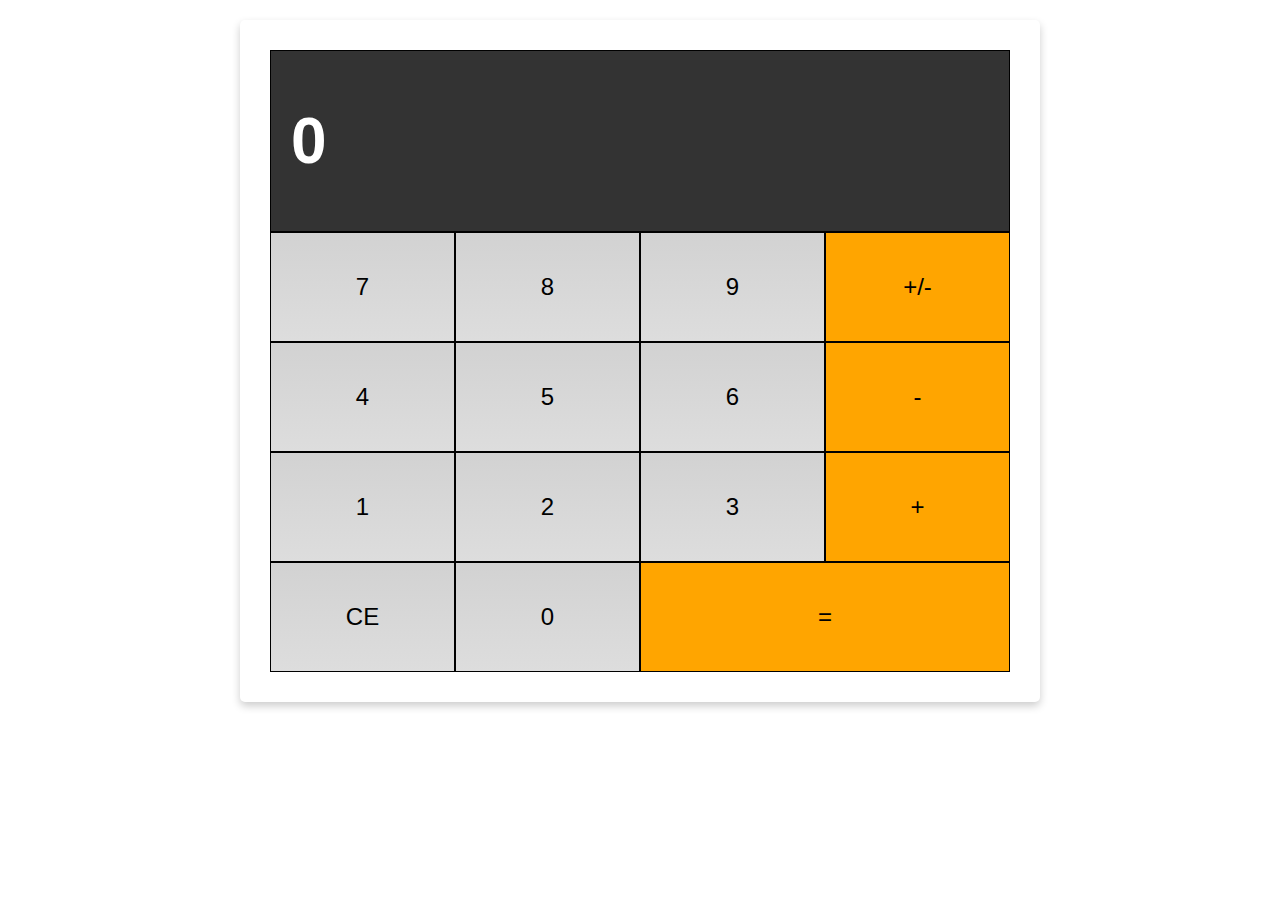
==== flexbox/index.html @ 3c378aaf "first commit" ====
<!DOCTYPE html>
<html lang="en">
  <head>
    <meta charset="UTF-8" />
    <meta http-equiv="X-UA-Compatible" content="IE=edge" />
    <meta name="viewport" content="width=device-width, initial-scale=1.0" />
    <title>Calculator</title>
    <link rel="stylesheet" href="style.css" />
  </head>
  <body>
    <div class="flex-container-column card">
      <div class="display">
        <h1 id="displayNumber">0</h1>
      </div>
      <div class="flex-container-row">
        <div class="button">7</div>
        <div class="button">8</div>
        <div class="button">9</div>
        <div class="button negative">+/-</div>
      </div>
      <div class="flex-container-row">
        <div class="button">4</div>
        <div class="button">5</div>
        <div class="button">6</div>
        <div class="button operator">-</div>
      </div>
      <div class="flex-container-row">
        <div class="button">1</div>
        <div class="button">2</div>
        <div class="button">3</div>
        <div class="button operator">+</div>
      </div>
      <div class="flex-container-row">
        <div class="button clear">CE</div>
        <div class="button">0</div>
        <div class="button equals double">=</div>
      </div>
    </div>
  </body>
</html>
---- flexbox/style.css ----
* {
    box-sizing: border-box;
}

body {
    font-family: sans-serif;
}

.flex-container-column {
    display: flex;
    flex-direction: column;

    /* property pendukung */
    max-width: 800px;
    margin: 0 auto;
    text-align: center;

}

.flex-container-row {
    display: flex;
}

.button {
    flex-basis: 25%;

    /* property pendukung */
    font-size: 1.5rem;
    text-align: center;
    padding: 40px;
    cursor: pointer;
    border: 1px solid black;
    background: -webkit-linear-gradient(top, #d2d2d2,
        #ddd);
}

.operator, .negative, .equals {
    background: orange;
}

.display {
    color: white;
    width: 100%;
    padding: 10px 20px;
    background-color: #333;
    border: 1px solid black;
    font-size: 2em;
    text-align: left;
}

.double {
    flex-basis: 50%;
}

.card {
    box-shadow: 0 4px 8px 0 rgba(0,0,0,0.2);
    border-radius: 5px;
    padding: 30px;
    margin-top: 20px;
}

.button:hover {
    font-weight: bold;
}



@media screen and (max-width: 513px) {
    .button {
        padding: 10px;
    }
}
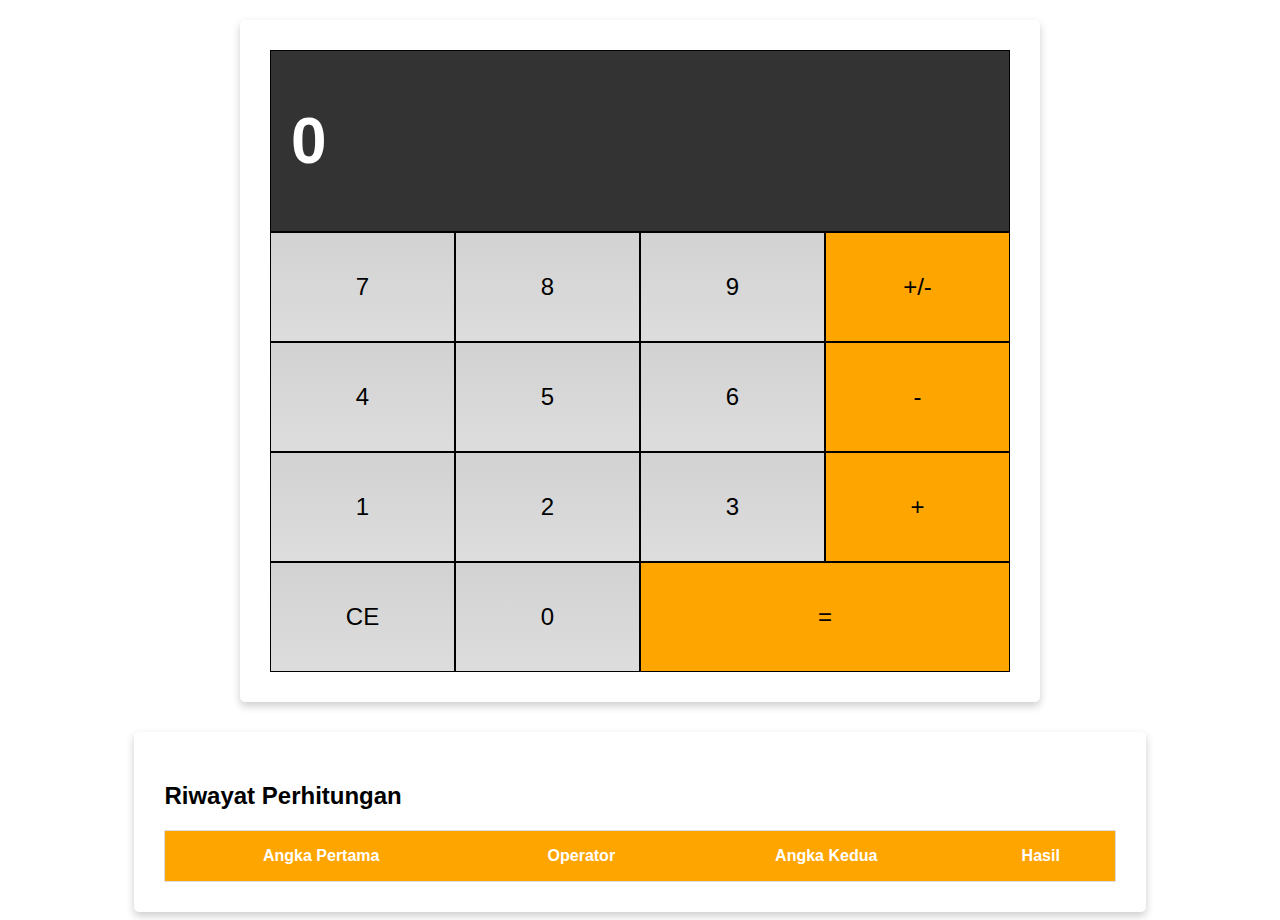
==== commit 0724009f: "update js" ====
--- a/flexbox/index.html
+++ b/flexbox/index.html
@@ -36,5 +36,23 @@
         <div class="button equals double">=</div>
       </div>
     </div>
+
+    <div class="history card">
+      <h2>Riwayat Perhitungan</h2>
+      <table>
+        <thead>
+          <tr>
+            <th>Angka Pertama</th>
+            <th>Operator</th>
+            <th>Angka Kedua</th>
+            <th>Hasil</th>
+          </tr>
+        </thead>
+        <tbody id="historyList"></tbody>
+      </table>
+    </div>
+
+    <script src="kalkulator.js"></script>
+    <script src="storage.js"></script>
   </body>
 </html>
--- a/flexbox/style.css
+++ b/flexbox/style.css
@@ -63,10 +63,42 @@
     font-weight: bold;
 }
 
+.history {
+    width: 80%;
+    margin: 30px auto 0 auto;
+    overflow: scroll;
+}
+
+table {
+    border-collapse: collapse;
+    border-spacing: 0;
+    width: 100%;
+    border: 1px solid #ddd;
+}
+
+th, td {
+    text-align: center;
+    padding: 16px;
+}
+
+th {
+    background-color: orange;
+    color: white;
+}
+
+tr:nth-child(even) {
+background-color: #d2d2d2;
+
+}
+
 
 
 @media screen and (max-width: 513px) {
     .button {
         padding: 10px;
     }
+
+    .history {
+        width: 100%;
+    }
 }